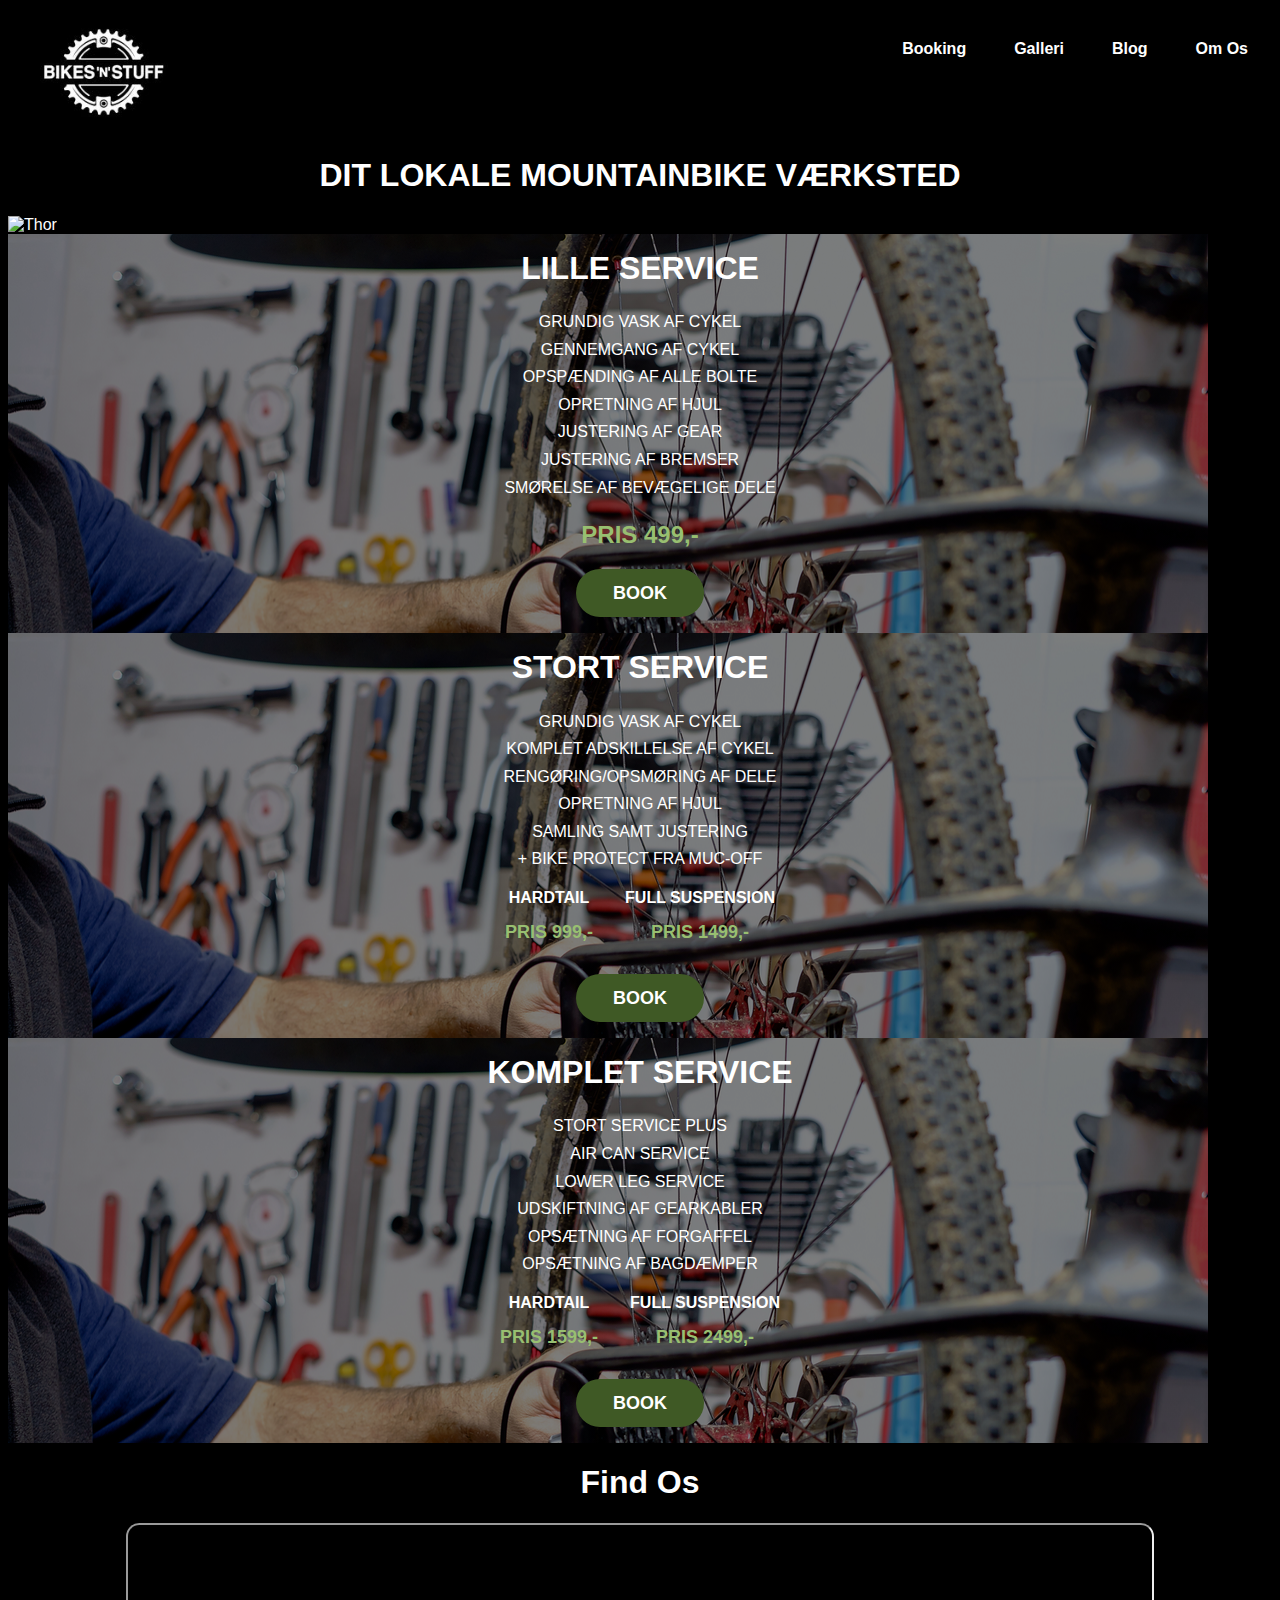
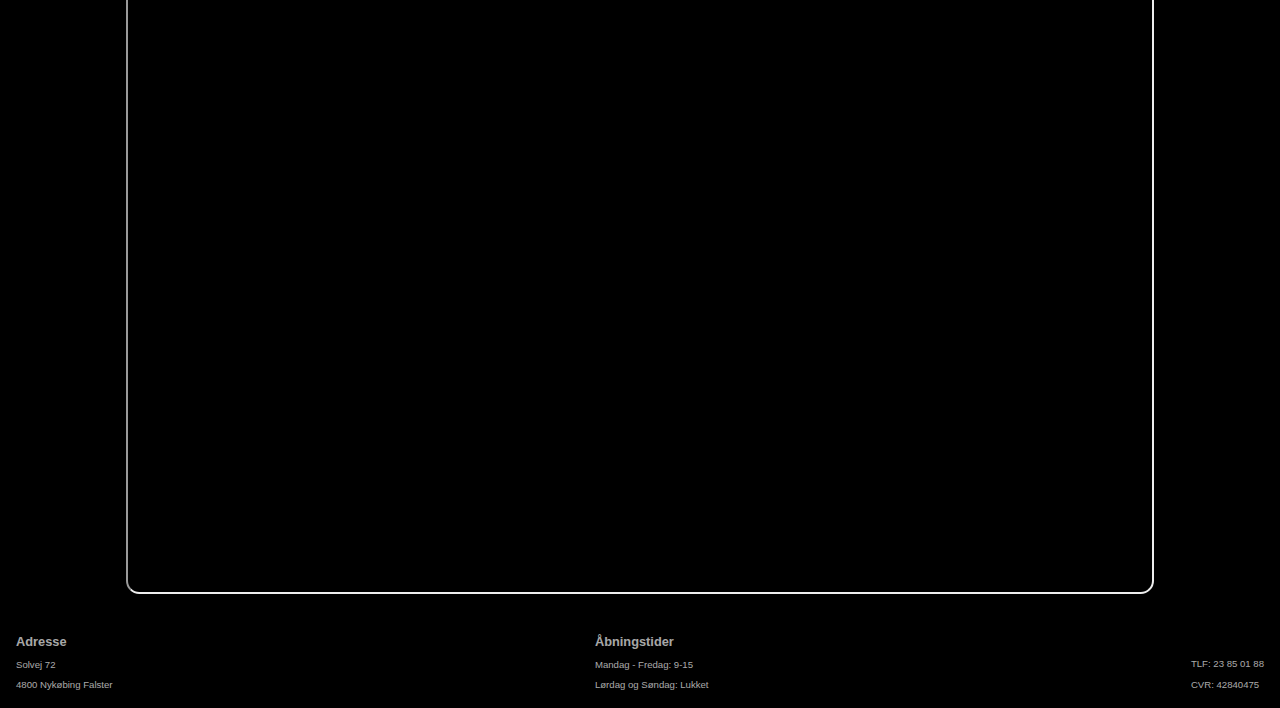
==== index.html @ e51a757e "made media icons clickable" ====
<!DOCTYPE html>
<html lang="da">

<head>
    <meta charset="UTF-8">
    <meta http-equiv="X-UA-Compatible" content="IE=edge">
    <meta name="viewport" content="width=device-width, initial-scale=1.0">
    <title>Bikes N Stuff</title>
    <meta name="robots" content="noindex, nofollow">
    <meta name="format-detection" content="telephone=no">
    <link rel="stylesheet" href="/main.css">
    <script src="https://kit.fontawesome.com/98841c9d3e.js" crossorigin="anonymous" defer></script>
    <script src="/script.js" defer></script>
</head>

<body>
    <nav>
        <img src="/images/bikesnstuff.jpg" alt="bikesnstuff logo">
        <button class="mobile-nav-toggle">
            <a class="fa-solid fa-bars"></a>
        </button>
        <ul data-visible="false">
            <li><a href="">Booking</a></li>
            <li><a href="">Galleri</a></li>
            <li><a href="">Blog</a></li>
            <li><a href="">Om Os</a></li>
        </ul>
    </nav>
    <section class="eyecatch">
        <h1>Dit lokale mountainbike værksted</h1>
        <div class="img-container">
            <img src="/images/thor.png" alt="Thor">
        </div>

    </section>
    <section class="serviceBox">
        <h1>LILLE SERVICE</h1>
        <p> Grundig vask af cykel</p>
        <p>Gennemgang af cykel</p>
        <p>Opspænding af alle bolte</p>
        <p>Opretning af hjul</p>
        <p>Justering af gear</p>
        <p>Justering af bremser</p>
        <p>Smørelse af bevægelige dele</p>
        <h2>
            PRIS 499,-
        </h2>
        <button><a href="">BOOK</a></button>
    </section>
    <section class="serviceBox">
        <h1>STORT SERVICE</h1>
        <p> Grundig vask af cykel</p>
        <p>KOMPLET ADSKILLELSE AF CYKEL</p>
        <p>RENGØRING/OPSMØRING AF DELE</p>
        <p>Opretning af hjul</p>
        <p>SAMLING SAMT JUSTERING</p>
        <p>+ BIKE PROTECT FRA MUC-OFF</p>
        <div class="duoOptions">
            <div class="optionBox">
                <h1>HARDTAIL</h1>
                <h2>PRIS 999,-</h2>
            </div>
            <div class="optionBox">
                <h1>FULL SUSPENSION</h1>
                <h2>PRIS 1499,-</h2>
            </div>
        </div>

        <button><a href="">BOOK</a></button>
    </section>
    <section class="serviceBox">
        <h1>KOMPLET SERVICE</h1>
        <p>STORT SERVICE PLUS</p>
        <p>AIR CAN SERVICE</p>
        <p>LOWER LEG SERVICE</p>
        <p>UDSKIFTNING AF GEARKABLER</p>
        <p>OPSÆTNING AF FORGAFFEL</p>
        <p>OPSÆTNING AF BAGDÆMPER</p>
        <div class="duoOptions">
            <div class="optionBox">
                <h1>HARDTAIL</h1>
                <h2>PRIS 1599,-</h2>
            </div>
            <div class="optionBox">
                <h1>FULL SUSPENSION</h1>
                <h2>PRIS 2499,-</h2>
            </div>
        </div>

        <button><a href="">BOOK</a></button>
    </section>
    <section class="findUs">
        <h1>Find Os</h1>
        <iframe
            src="https://www.google.com/maps/embed?pb=!1m18!1m12!1m3!1d2362.480455446209!2d11.882973429618659!3d54.76478341544365!2m3!1f0!2f0!3f0!3m2!1i1024!2i768!4f13.1!3m3!1m2!1s0x47ad304ff68b22fd%3A0x6021f1e4c70beea5!2sSolvej%2072%2C%204800%20Nyk%C3%B8bing%20Falster!5e0!3m2!1sda!2sdk!4v1653644455386!5m2!1sda!2sdk"
            allowfullscreen="" loading="lazy" referrerpolicy="no-referrer-when-downgrade"></iframe>
    </section>

    <footer>
        <div class="footerBox">
            <h1>Adresse</h1>
            <p>Solvej 72</p>
            <p>4800 Nykøbing Falster</p>
        </div>
        <div class="footerBox">
            <h1>Åbningstider</h1>
            <p>Mandag - Fredag: 9-15</p>
            <p>Lørdag og Søndag: Lukket</p>
        </div>
        <div class="footerBox">
            <div class="mediaIcons">
                <a href="https://www.instagram.com/bikesnstuffdk/" target="_blank"
                    class="button fa-brands fa-instagram"></a>
                <a href="https://www.facebook.com/bikesnstuffdk" target="_blank"
                    class="button fa-brands fa-facebook"></a>
            </div>
            <p>TLF: 23 85 01 88</p>
            <p>CVR: 42840475</p>
        </div>

    </footer>
</body>

</html>
---- main.css ----
:root {
    --accentColor: #3F5925;
    --secondaryAccentColor: #98BF71;
}

body {
    color: white;
    font-family: "HelveticaNeue-Light", "Helvetica Neue Light", "Helvetica Neue",
        Helvetica, Arial, "Lucida Grande", sans-serif;
    background-color: black;
}

@media (max-width: 35em) {
    body {
        margin: 0;
        padding: 0;
    }

}

.eyecatch {
    display: flex;
    flex-direction: column;
    justify-content: center;
}

.eyecatch h1 {
    /* width: max(80vw, 10rem); */
    font-size: 2rem;
    font-weight: 700;
    text-align: center;
    text-transform: uppercase;
}

.img-container {
    width: 100vw;
    /*any size*/
    height: 20%;
    /*any size*/

}

.img-container img {
    width: 100%;
    height: 100%;
    object-fit: contain;
}

.serviceBox {
    display: flex;
    flex-direction: column;
    justify-content: flex-start;
    align-items: center;
    background-image: linear-gradient(0deg, rgba(0, 0, 0, 0.5), rgba(0, 0, 0, 0.5)), url(/images/template.png);
    background-repeat: no-repeat;
    height: auto;
    padding-top: 1rem;
    padding-bottom: 1rem;
}

/* .serviceBox > * {
    text-align: center;
} */
.serviceBox h1 {
    margin-top: 0;
}

.serviceBox p {
    font-weight: 200;
    margin-block: 0.3rem;
    text-transform: uppercase;
}

.serviceBox h2 {
    color: var(--secondaryAccentColor);
}

.serviceBox button {
    background-color: #3F5925;
    border: none;
    height: 3rem;
    width: 8rem;
    border-radius: 20pt;
}

.serviceBox button a {
    font-size: large;
    font-weight: bold;
    color: white;
    text-decoration: none;
}

.duoOptions {
    display: flex;
    flex-direction: row;
    /* justify-content: center;
    align-items: center; */
}

.duoOptions h1 {
    font-size: medium;
}

.duoOptions h2 {
    font-size: large;
}

.optionBox {
    text-align: center;
    margin: 1rem;
}


.findUs {
    display: flex;
    align-items: center;
    flex-direction: column;
}

.findUs iframe {
    width: min(80vw, 800pt);
    height: min(80vw, 500pt);
    border-radius: 10pt;
}





/* NAVIGATION */
nav {
    /* margin-inline: 5rem; */
    margin-left: 2rem;
    display: flex;
    justify-content: space-between;

}

nav img {
    width: 8rem;
}

nav ul {
    list-style: none;
    display: flex;
    justify-content: flex-end;

}

nav li {
    margin: 1rem;
}

nav li a {
    font-weight: bold;
    padding: 0.5rem;

}

nav ul li a:hover {
    background-color: var(--accentColor);
    border-radius: 2rem;
}

nav li a {
    text-decoration: none;
    color: #fff;
}

.mobile-nav-toggle {
    display: none;
}

@media (max-width: 35em) {
    nav {
        /* position: fixed; */
        /* inset: 0 0 0 30%; */
        flex-direction: column;

    }

    nav ul {
        flex-direction: column;
        background-color: rgb(0, 0, 0);

        display: none;
        padding-top: 3rem;
        width: 100%;
        margin: 0;
        margin-top: 1rem;
    }

    nav ul li {
        font-size: 1.5rem;
        display: flex;
        justify-content: flex-end;
        /* margin-right: 2rem; */
        margin-block: 0;
    }




    nav ul[data-visible="true"] {
        display: block;
        position: absolute;
        padding-top: 4rem;
        right: 0rem;
        /* margin-right: 4rem; */

    }

    .mobile-nav-toggle {

        display: flex;
        justify-content: flex-end;
        z-index: 9999;
        font-size: 25pt;
        width: 25pt;
        position: absolute;
        aspect-ratio: 1;
        color: white;
        background: transparent;
        border: none;
        top: 2rem;
        right: 1rem;
        padding-right: 0.5rem;
    }


}

/* NAVIGATION END */
footer {
    display: flex;
    justify-content: space-between;
    margin-inline: 0.5rem;
    margin-top: 2rem;
}

.footerBox h1 {
    font-size: 0.8rem;
    font-weight: bold;
    color: rgba(255, 255, 255, 0.670);
}

.footerBox p {
    font-size: 0.6rem;
    color: rgba(255, 255, 255, 0.670);
}

.mediaIcons {
    font-size: 15pt;
}

a.button {
    -webkit-appearance: button;
    -moz-appearance: button;
    appearance: button;

    margin-right: 2pt;
    text-decoration: none;
    color: white;
}
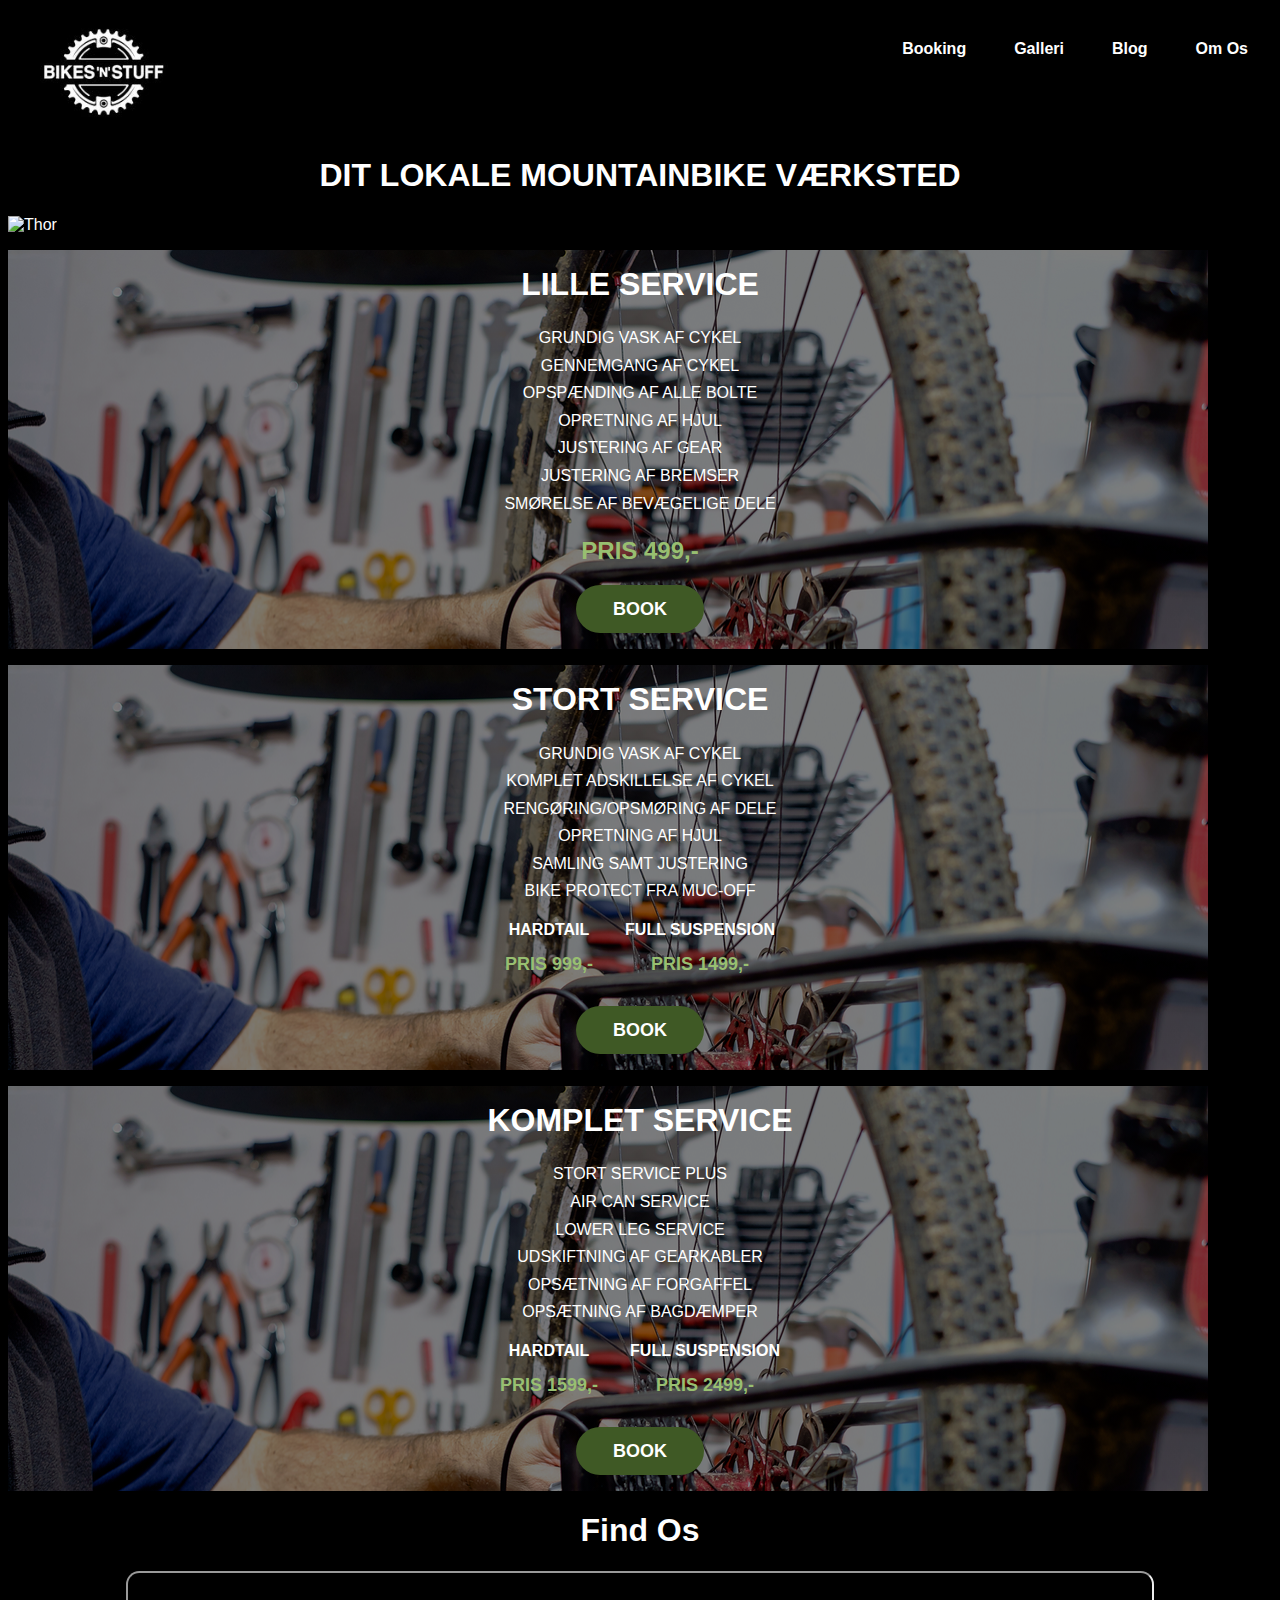
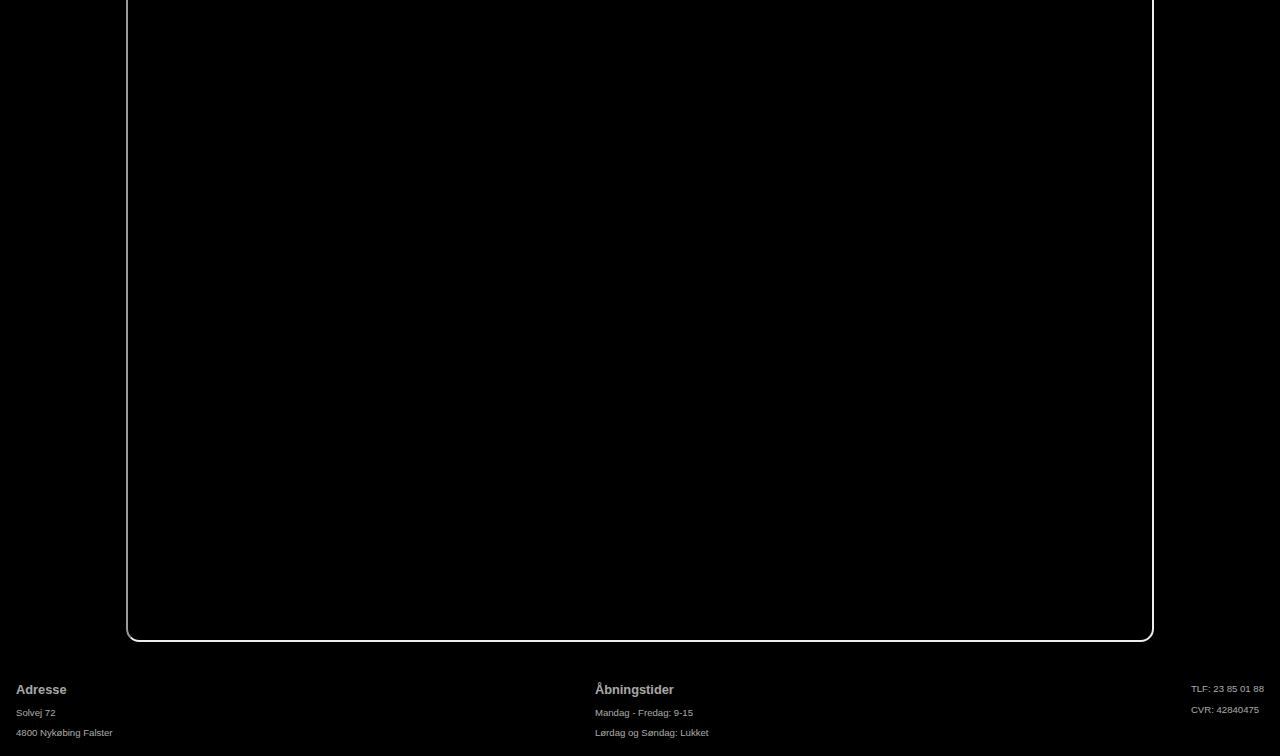
==== commit e2a9cf30: "added selection options in booking" ====
--- a/index.html
+++ b/index.html
@@ -8,9 +8,9 @@
     <title>Bikes N Stuff</title>
     <meta name="robots" content="noindex, nofollow">
     <meta name="format-detection" content="telephone=no">
-    <link rel="stylesheet" href="/main.css">
+    <link rel="stylesheet" href="/styles/main.css">
     <script src="https://kit.fontawesome.com/98841c9d3e.js" crossorigin="anonymous" defer></script>
-    <script src="/script.js" defer></script>
+    <script src="/script/main.js" defer></script>
 </head>
 
 <body>
@@ -49,12 +49,12 @@
     </section>
     <section class="serviceBox">
         <h1>STORT SERVICE</h1>
-        <p> Grundig vask af cykel</p>
-        <p>KOMPLET ADSKILLELSE AF CYKEL</p>
-        <p>RENGØRING/OPSMØRING AF DELE</p>
+        <p>Grundig vask af cykel</p>
+        <p>Komplet adskillelse af cykel</p>
+        <p>Rengøring/opsmøring af dele</p>
         <p>Opretning af hjul</p>
-        <p>SAMLING SAMT JUSTERING</p>
-        <p>+ BIKE PROTECT FRA MUC-OFF</p>
+        <p>Samling samt justering</p>
+        <p>Bike Protect fra Muc-Off</p>
         <div class="duoOptions">
             <div class="optionBox">
                 <h1>HARDTAIL</h1>
--- a/styles/main.css
+++ b/styles/main.css
@@ -0,0 +1,262 @@
+:root {
+    --accentColor: #3F5925;
+    --secondaryAccentColor: #98BF71;
+}
+
+body {
+    color: white;
+    font-family: "HelveticaNeue-Light", "Helvetica Neue Light", "Helvetica Neue",
+        Helvetica, Arial, "Lucida Grande", sans-serif;
+    background-color: black;
+}
+
+@media (max-width: 35em) {
+    body {
+        margin: 0;
+        padding: 0;
+    }
+
+}
+
+.eyecatch {
+    display: flex;
+    flex-direction: column;
+    justify-content: center;
+}
+
+.eyecatch h1 {
+    /* width: max(80vw, 10rem); */
+    font-size: 2rem;
+    font-weight: 700;
+    text-align: center;
+    text-transform: uppercase;
+}
+
+.img-container {
+    width: 100vw;
+    /*any size*/
+    height: 20%;
+    /*any size*/
+
+}
+
+.img-container img {
+    width: 100%;
+    height: 100%;
+    object-fit: contain;
+}
+
+.serviceBox {
+    display: flex;
+    flex-direction: column;
+    justify-content: flex-start;
+    align-items: center;
+    background-image: linear-gradient(0deg, rgba(0, 0, 0, 0.5), rgba(0, 0, 0, 0.5)), url(/images/template.png);
+    background-repeat: no-repeat;
+    height: auto;
+    padding-top: 1rem;
+    padding-bottom: 1rem;
+    margin-top: 1rem;
+}
+
+/* .serviceBox > * {
+    text-align: center;
+} */
+.serviceBox h1 {
+    margin-top: 0;
+}
+
+.serviceBox p {
+    font-weight: 200;
+    margin-block: 0.3rem;
+    text-transform: uppercase;
+}
+
+.serviceBox h2 {
+    color: var(--secondaryAccentColor);
+}
+
+.serviceBox button {
+    background-color: #3F5925;
+    border: none;
+    height: 3rem;
+    width: 8rem;
+    border-radius: 20pt;
+}
+
+.serviceBox button a {
+    font-size: large;
+    font-weight: bold;
+    color: white;
+    text-decoration: none;
+}
+
+.duoOptions {
+    display: flex;
+    flex-direction: row;
+    /* justify-content: center;
+    align-items: center; */
+}
+
+.duoOptions h1 {
+    font-size: medium;
+}
+
+.duoOptions h2 {
+    font-size: large;
+}
+
+.optionBox {
+    text-align: center;
+    margin: 1rem;
+}
+
+
+.findUs {
+    display: flex;
+    align-items: center;
+    flex-direction: column;
+}
+
+.findUs iframe {
+    width: min(80vw, 800pt);
+    height: min(80vw, 500pt);
+    border-radius: 10pt;
+}
+
+
+
+
+
+/* NAVIGATION */
+nav {
+    /* margin-inline: 5rem; */
+    margin-left: 2rem;
+    display: flex;
+    justify-content: space-between;
+
+}
+
+nav img {
+    width: 8rem;
+}
+
+nav ul {
+    list-style: none;
+    display: flex;
+    justify-content: flex-end;
+
+}
+
+nav li {
+    margin: 1rem;
+}
+
+nav li a {
+    font-weight: bold;
+    padding: 0.5rem;
+
+}
+
+nav ul li a:hover {
+    background-color: var(--accentColor);
+    border-radius: 2rem;
+}
+
+nav li a {
+    text-decoration: none;
+    color: #fff;
+}
+
+.mobile-nav-toggle {
+    display: none;
+}
+
+@media (max-width: 35em) {
+    nav {
+        /* position: fixed; */
+        /* inset: 0 0 0 30%; */
+        flex-direction: column;
+
+    }
+
+    nav ul {
+        flex-direction: column;
+        background-color: rgb(0, 0, 0);
+
+        display: none;
+        padding-top: 3rem;
+        width: 100%;
+        margin: 0;
+        margin-top: 1rem;
+    }
+
+    nav ul li {
+        font-size: 1.5rem;
+        display: flex;
+        justify-content: flex-end;
+        /* margin-right: 2rem; */
+        margin-block: 0;
+    }
+
+
+
+
+    nav ul[data-visible="true"] {
+        display: block;
+        position: absolute;
+        padding-top: 4rem;
+        right: 0rem;
+        /* margin-right: 4rem; */
+
+    }
+
+    .mobile-nav-toggle {
+
+        display: flex;
+        justify-content: flex-end;
+        z-index: 9999;
+        font-size: 25pt;
+        width: 25pt;
+        position: absolute;
+        aspect-ratio: 1;
+        color: white;
+        background: transparent;
+        border: none;
+        top: 2rem;
+        right: 1rem;
+        padding-right: 0.5rem;
+    }
+
+
+}
+
+/* NAVIGATION END */
+footer {
+    display: flex;
+    justify-content: space-between;
+    margin-inline: 0.5rem;
+    margin-top: 2rem;
+}
+
+.footerBox h1 {
+    font-size: 0.8rem;
+    font-weight: bold;
+    color: rgba(255, 255, 255, 0.670);
+}
+
+.footerBox p {
+    font-size: 0.6rem;
+    color: rgba(255, 255, 255, 0.670);
+}
+
+.mediaIcons {
+    font-size: 15pt;
+}
+
+a.button {
+    /* width: fit-content;
+    margin-right: 2pt; */
+    text-decoration: none;
+    color: white;
+}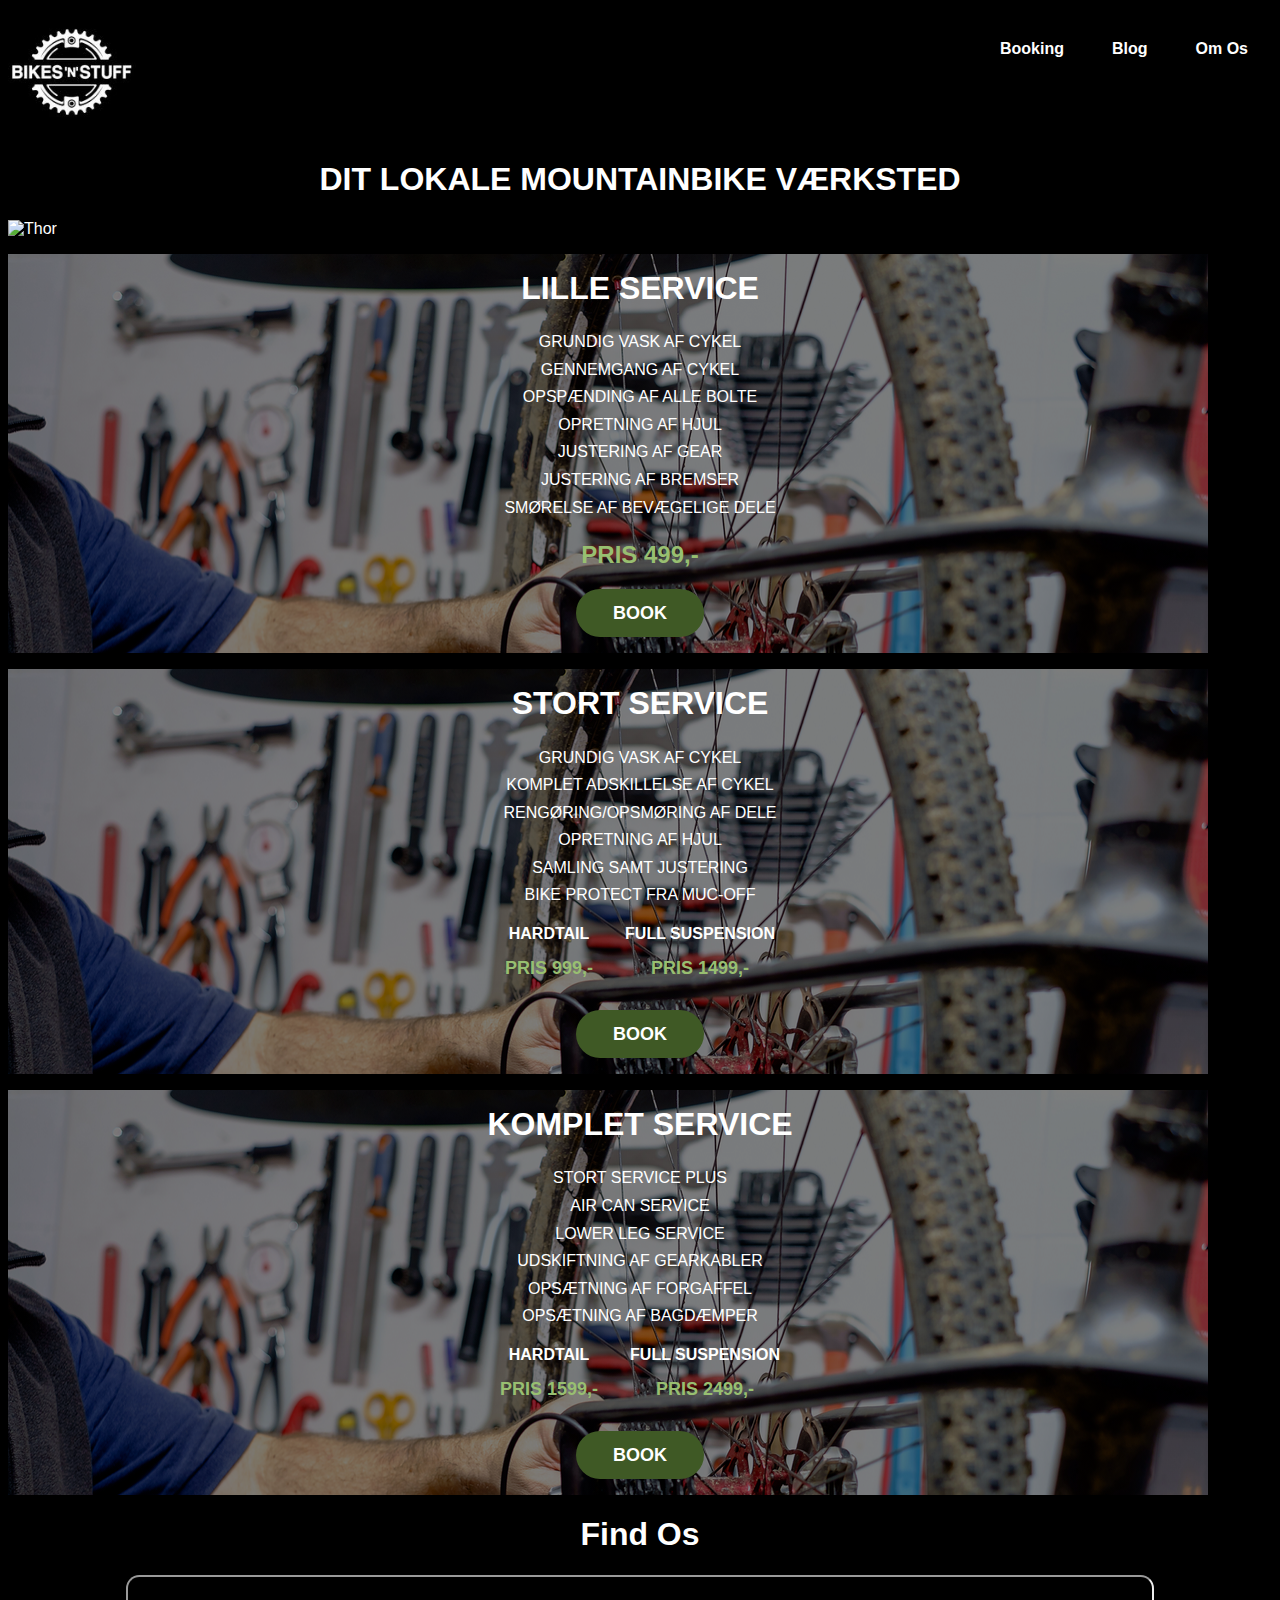
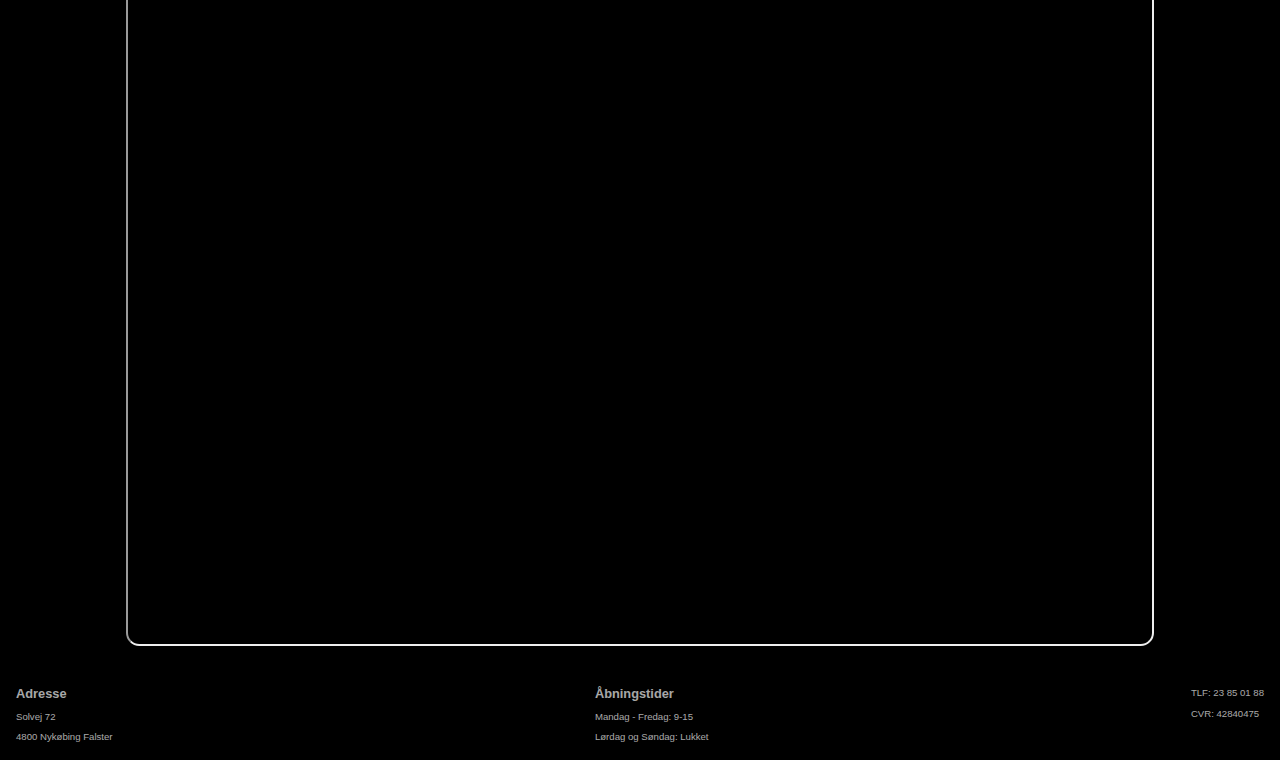
==== commit 7d3e09b1: "added footer to every page and img object fit" ====
--- a/index.html
+++ b/index.html
@@ -9,21 +9,22 @@
     <meta name="robots" content="noindex, nofollow">
     <meta name="format-detection" content="telephone=no">
     <link rel="stylesheet" href="/styles/main.css">
+    <link rel="stylesheet" href="/styles/frontpage.css">
     <script src="https://kit.fontawesome.com/98841c9d3e.js" crossorigin="anonymous" defer></script>
     <script src="/script/main.js" defer></script>
 </head>
 
 <body>
     <nav>
-        <img src="/images/bikesnstuff.jpg" alt="bikesnstuff logo">
+        <a href="/index.html"><img src="/images/bikesnstuff.jpg" alt="bikesnstuff logo"></a>
         <button class="mobile-nav-toggle">
             <a class="fa-solid fa-bars"></a>
         </button>
         <ul data-visible="false">
-            <li><a href="">Booking</a></li>
-            <li><a href="">Galleri</a></li>
-            <li><a href="">Blog</a></li>
-            <li><a href="">Om Os</a></li>
+            <li><a href="/booking.html">Booking</a></li>
+            <!-- <li><a href="">Galleri</a></li> -->
+            <li><a href="/blog.html">Blog</a></li>
+            <li><a href="/about-us.html">Om Os</a></li>
         </ul>
     </nav>
     <section class="eyecatch">
@@ -35,7 +36,7 @@
     </section>
     <section class="serviceBox">
         <h1>LILLE SERVICE</h1>
-        <p> Grundig vask af cykel</p>
+        <p>Grundig vask af cykel</p>
         <p>Gennemgang af cykel</p>
         <p>Opspænding af alle bolte</p>
         <p>Opretning af hjul</p>
@@ -70,12 +71,12 @@
     </section>
     <section class="serviceBox">
         <h1>KOMPLET SERVICE</h1>
-        <p>STORT SERVICE PLUS</p>
-        <p>AIR CAN SERVICE</p>
-        <p>LOWER LEG SERVICE</p>
-        <p>UDSKIFTNING AF GEARKABLER</p>
-        <p>OPSÆTNING AF FORGAFFEL</p>
-        <p>OPSÆTNING AF BAGDÆMPER</p>
+        <p>Stort Service Plus</p>
+        <p>Air Can Service</p>
+        <p>Lower Leg Service</p>
+        <p>Udskiftning af gearkabler</p>
+        <p>Opsætning af forgaffel</p>
+        <p>Opsætning af bagdæmper</p>
         <div class="duoOptions">
             <div class="optionBox">
                 <h1>HARDTAIL</h1>
--- a/styles/main.css
+++ b/styles/main.css
@@ -10,128 +10,11 @@
     background-color: black;
 }
 
-@media (max-width: 35em) {
-    body {
-        margin: 0;
-        padding: 0;
-    }
-
-}
-
-.eyecatch {
-    display: flex;
-    flex-direction: column;
-    justify-content: center;
-}
-
-.eyecatch h1 {
-    /* width: max(80vw, 10rem); */
-    font-size: 2rem;
-    font-weight: 700;
-    text-align: center;
-    text-transform: uppercase;
-}
-
-.img-container {
-    width: 100vw;
-    /*any size*/
-    height: 20%;
-    /*any size*/
-
-}
-
-.img-container img {
-    width: 100%;
-    height: 100%;
-    object-fit: contain;
-}
-
-.serviceBox {
-    display: flex;
-    flex-direction: column;
-    justify-content: flex-start;
-    align-items: center;
-    background-image: linear-gradient(0deg, rgba(0, 0, 0, 0.5), rgba(0, 0, 0, 0.5)), url(/images/template.png);
-    background-repeat: no-repeat;
-    height: auto;
-    padding-top: 1rem;
-    padding-bottom: 1rem;
-    margin-top: 1rem;
-}
-
-/* .serviceBox > * {
-    text-align: center;
-} */
-.serviceBox h1 {
-    margin-top: 0;
-}
-
-.serviceBox p {
-    font-weight: 200;
-    margin-block: 0.3rem;
-    text-transform: uppercase;
-}
-
-.serviceBox h2 {
-    color: var(--secondaryAccentColor);
-}
-
-.serviceBox button {
-    background-color: #3F5925;
-    border: none;
-    height: 3rem;
-    width: 8rem;
-    border-radius: 20pt;
-}
-
-.serviceBox button a {
-    font-size: large;
-    font-weight: bold;
-    color: white;
-    text-decoration: none;
-}
-
-.duoOptions {
-    display: flex;
-    flex-direction: row;
-    /* justify-content: center;
-    align-items: center; */
-}
-
-.duoOptions h1 {
-    font-size: medium;
-}
-
-.duoOptions h2 {
-    font-size: large;
-}
-
-.optionBox {
-    text-align: center;
-    margin: 1rem;
-}
-
-
-.findUs {
-    display: flex;
-    align-items: center;
-    flex-direction: column;
-}
-
-.findUs iframe {
-    width: min(80vw, 800pt);
-    height: min(80vw, 500pt);
-    border-radius: 10pt;
-}
-
-
-
-
 
 /* NAVIGATION */
 nav {
     /* margin-inline: 5rem; */
-    margin-left: 2rem;
+    /* margin-left: 2rem; */
     display: flex;
     justify-content: space-between;
 
@@ -240,14 +123,17 @@
 }
 
 .footerBox h1 {
+    justify-content: left;
     font-size: 0.8rem;
     font-weight: bold;
     color: rgba(255, 255, 255, 0.670);
+    margin-left: 0 !important;
 }
 
 .footerBox p {
     font-size: 0.6rem;
     color: rgba(255, 255, 255, 0.670);
+    padding: 0 !important;
 }
 
 .mediaIcons {
--- a/styles/frontpage.css
+++ b/styles/frontpage.css
@@ -0,0 +1,116 @@
+@media (max-width: 35em) {
+    body {
+        margin: 0;
+        padding: 0;
+    }
+
+}
+
+.eyecatch {
+    display: flex;
+    flex-direction: column;
+    justify-content: center;
+}
+
+.eyecatch h1 {
+    /* width: max(80vw, 10rem); */
+    font-size: 2rem;
+    font-weight: 700;
+    text-align: center;
+    text-transform: uppercase;
+}
+
+.img-container {
+    width: 100vw;
+    /*any size*/
+    height: 20%;
+    /*any size*/
+
+}
+
+.img-container img {
+    width: 100%;
+    height: 100%;
+    object-fit: contain;
+}
+
+.serviceBox {
+    display: flex;
+    flex-direction: column;
+    justify-content: flex-start;
+    align-items: center;
+    background-image: linear-gradient(0deg, rgba(0, 0, 0, 0.5), rgba(0, 0, 0, 0.5)), url(/images/template.png);
+    background-repeat: no-repeat;
+    height: auto;
+    padding-top: 1rem;
+    padding-bottom: 1rem;
+    margin-top: 1rem;
+}
+
+/* .serviceBox > * {
+    text-align: center;
+} */
+.serviceBox h1 {
+    margin-top: 0;
+}
+
+.serviceBox p {
+    font-weight: 200;
+    margin-block: 0.3rem;
+    text-transform: uppercase;
+}
+
+.serviceBox h2 {
+    color: var(--secondaryAccentColor);
+}
+
+.serviceBox button {
+    background-color: #3F5925;
+    border: none;
+    height: 3rem;
+    width: 8rem;
+    border-radius: 20pt;
+}
+
+.serviceBox button a {
+    font-size: large;
+    font-weight: bold;
+    color: white;
+    text-decoration: none;
+}
+
+.duoOptions {
+    display: flex;
+    flex-direction: row;
+    /* justify-content: center;
+    align-items: center; */
+}
+
+.duoOptions h1 {
+    font-size: medium;
+}
+
+.duoOptions h2 {
+    font-size: large;
+}
+
+.optionBox {
+    text-align: center;
+    margin: 1rem;
+}
+
+
+.findUs {
+    display: flex;
+    align-items: center;
+    flex-direction: column;
+}
+
+.findUs iframe {
+    width: min(80vw, 800pt);
+    height: min(80vw, 500pt);
+    border-radius: 10pt;
+}
+
+
+
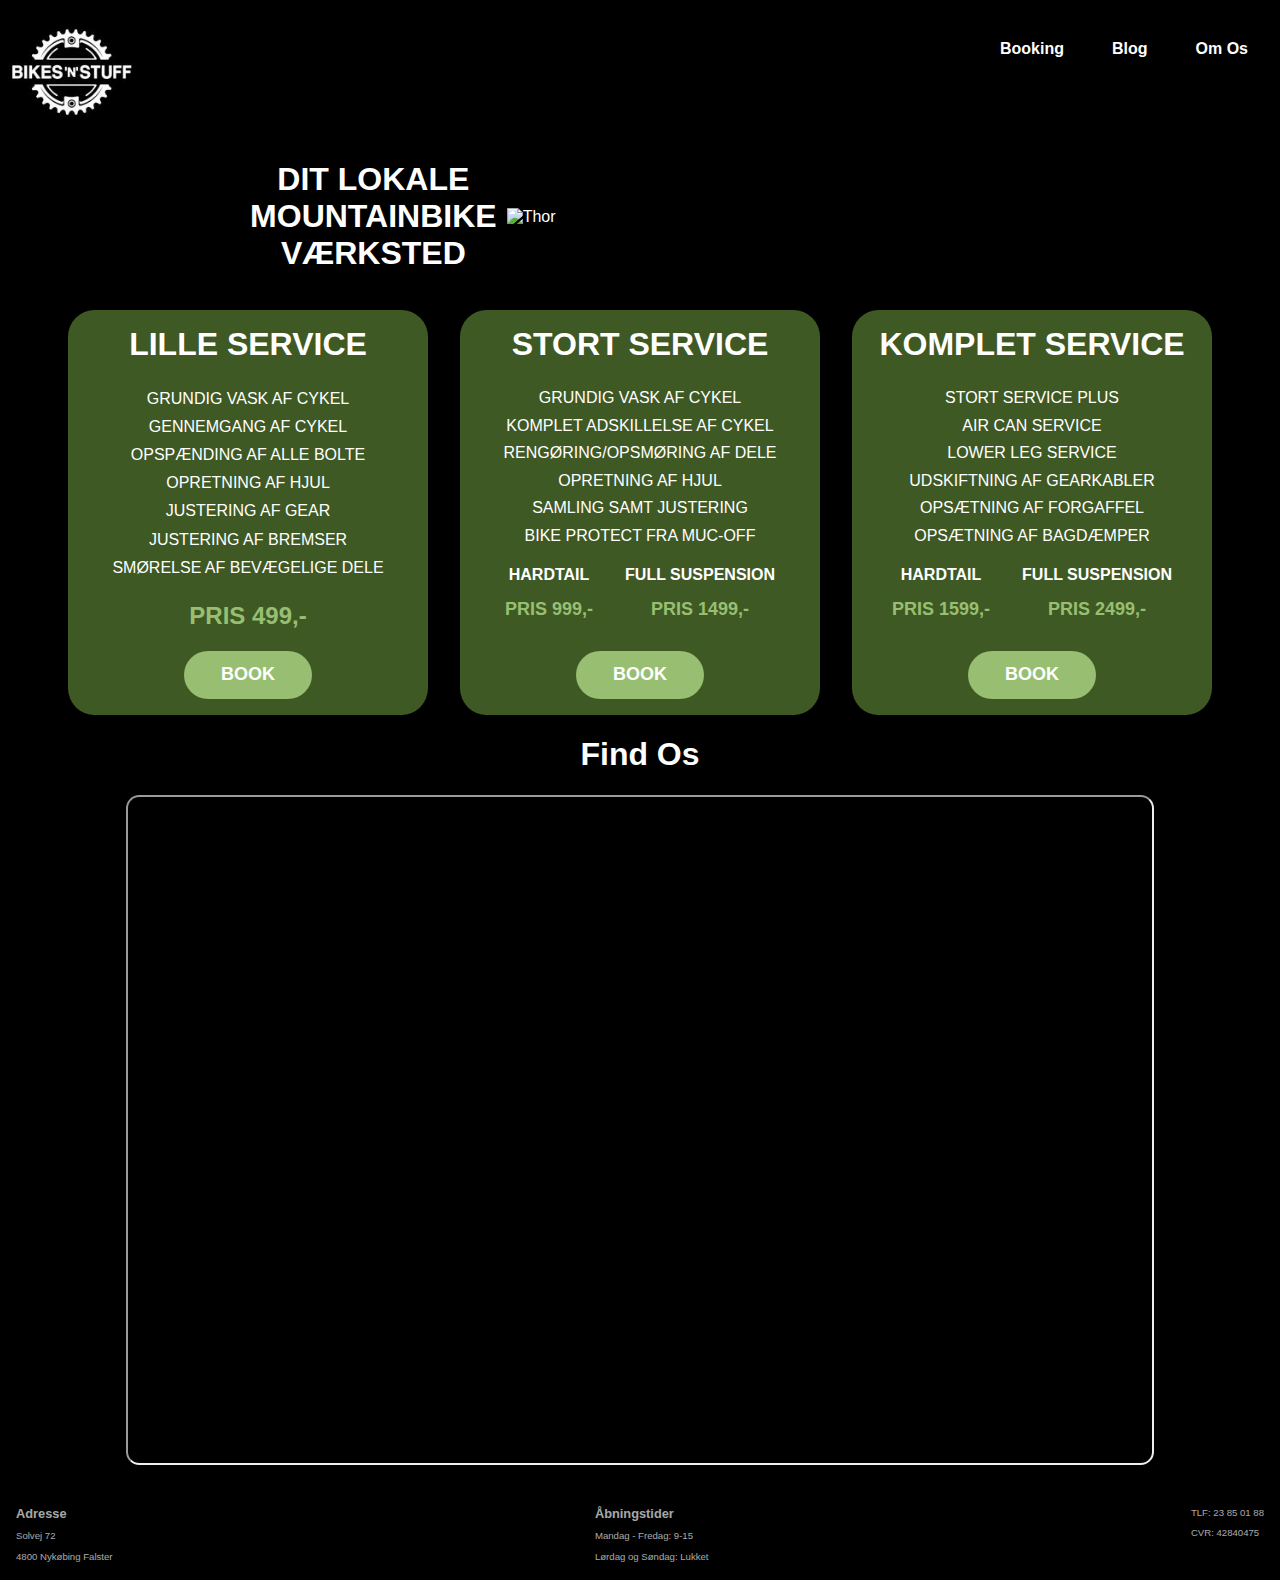
==== commit 7c8c24a6: "made frontpage more responsive" ====
--- a/index.html
+++ b/index.html
@@ -5,6 +5,9 @@
     <meta charset="UTF-8">
     <meta http-equiv="X-UA-Compatible" content="IE=edge">
     <meta name="viewport" content="width=device-width, initial-scale=1.0">
+    <meta name="description"
+        content="Dit lokale mountainbike mekaniker i Nykøbing Falster. Køb og få repareret mountainbikes og almindelige cykler, der er også åbent for forslag og andre ydelser ved forespørgsel.">
+    <meta name="keywords" content="Mountainbike, Elcykel, Cykelværksted, cykel, hardtail, full suspension">
     <title>Bikes N Stuff</title>
     <meta name="robots" content="noindex, nofollow">
     <meta name="format-detection" content="telephone=no">
@@ -34,61 +37,63 @@
         </div>
 
     </section>
-    <section class="serviceBox">
-        <h1>LILLE SERVICE</h1>
-        <p>Grundig vask af cykel</p>
-        <p>Gennemgang af cykel</p>
-        <p>Opspænding af alle bolte</p>
-        <p>Opretning af hjul</p>
-        <p>Justering af gear</p>
-        <p>Justering af bremser</p>
-        <p>Smørelse af bevægelige dele</p>
-        <h2>
-            PRIS 499,-
-        </h2>
-        <button><a href="">BOOK</a></button>
-    </section>
-    <section class="serviceBox">
-        <h1>STORT SERVICE</h1>
-        <p>Grundig vask af cykel</p>
-        <p>Komplet adskillelse af cykel</p>
-        <p>Rengøring/opsmøring af dele</p>
-        <p>Opretning af hjul</p>
-        <p>Samling samt justering</p>
-        <p>Bike Protect fra Muc-Off</p>
-        <div class="duoOptions">
-            <div class="optionBox">
-                <h1>HARDTAIL</h1>
-                <h2>PRIS 999,-</h2>
+    <section class="services">
+        <section class="serviceBox">
+            <h1>LILLE SERVICE</h1>
+            <p>Grundig vask af cykel</p>
+            <p>Gennemgang af cykel</p>
+            <p>Opspænding af alle bolte</p>
+            <p>Opretning af hjul</p>
+            <p>Justering af gear</p>
+            <p>Justering af bremser</p>
+            <p>Smørelse af bevægelige dele</p>
+            <h2>
+                PRIS 499,-
+            </h2>
+            <button><a href="/booking.html#book1">BOOK</a></button>
+        </section>
+        <section class="serviceBox">
+            <h1>STORT SERVICE</h1>
+            <p>Grundig vask af cykel</p>
+            <p>Komplet adskillelse af cykel</p>
+            <p>Rengøring/opsmøring af dele</p>
+            <p>Opretning af hjul</p>
+            <p>Samling samt justering</p>
+            <p>Bike Protect fra Muc-Off</p>
+            <div class="duoOptions">
+                <div class="optionBox">
+                    <h1>HARDTAIL</h1>
+                    <h2>PRIS 999,-</h2>
+                </div>
+                <div class="optionBox">
+                    <h1>FULL SUSPENSION</h1>
+                    <h2>PRIS 1499,-</h2>
+                </div>
             </div>
-            <div class="optionBox">
-                <h1>FULL SUSPENSION</h1>
-                <h2>PRIS 1499,-</h2>
+
+            <button><a href="/booking.html#book2">BOOK</a></button>
+        </section>
+        <section class="serviceBox">
+            <h1>KOMPLET SERVICE</h1>
+            <p>Stort Service Plus</p>
+            <p>Air Can Service</p>
+            <p>Lower Leg Service</p>
+            <p>Udskiftning af gearkabler</p>
+            <p>Opsætning af forgaffel</p>
+            <p>Opsætning af bagdæmper</p>
+            <div class="duoOptions">
+                <div class="optionBox">
+                    <h1>HARDTAIL</h1>
+                    <h2>PRIS 1599,-</h2>
+                </div>
+                <div class="optionBox">
+                    <h1>FULL SUSPENSION</h1>
+                    <h2>PRIS 2499,-</h2>
+                </div>
             </div>
-        </div>
 
-        <button><a href="">BOOK</a></button>
-    </section>
-    <section class="serviceBox">
-        <h1>KOMPLET SERVICE</h1>
-        <p>Stort Service Plus</p>
-        <p>Air Can Service</p>
-        <p>Lower Leg Service</p>
-        <p>Udskiftning af gearkabler</p>
-        <p>Opsætning af forgaffel</p>
-        <p>Opsætning af bagdæmper</p>
-        <div class="duoOptions">
-            <div class="optionBox">
-                <h1>HARDTAIL</h1>
-                <h2>PRIS 1599,-</h2>
-            </div>
-            <div class="optionBox">
-                <h1>FULL SUSPENSION</h1>
-                <h2>PRIS 2499,-</h2>
-            </div>
-        </div>
-
-        <button><a href="">BOOK</a></button>
+            <button><a href="/booking.html#book3">BOOK</a></button>
+        </section>
     </section>
     <section class="findUs">
         <h1>Find Os</h1>
--- a/styles/frontpage.css
+++ b/styles/frontpage.css
@@ -10,10 +10,18 @@
     display: flex;
     flex-direction: column;
     justify-content: center;
+    align-items: center;
+}
+
+@media (min-width: 40em) {
+    .eyecatch {
+        flex-direction: row;
+    }
 }
 
 .eyecatch h1 {
     /* width: max(80vw, 10rem); */
+    width: 200pt;
     font-size: 2rem;
     font-weight: 700;
     text-align: center;
@@ -21,7 +29,7 @@
 }
 
 .img-container {
-    width: 100vw;
+    width: min(100vw, 400pt);
     /*any size*/
     height: 20%;
     /*any size*/
@@ -34,10 +42,23 @@
     object-fit: contain;
 }
 
+.services {
+    display: flex;
+    flex-direction: column;
+    justify-content: center;
+}
+
+@media (min-width: 60em) {
+
+    .services {
+        flex-direction: row;
+    }
+}
+
 .serviceBox {
     display: flex;
     flex-direction: column;
-    justify-content: flex-start;
+    justify-content: space-between;
     align-items: center;
     background-image: linear-gradient(0deg, rgba(0, 0, 0, 0.5), rgba(0, 0, 0, 0.5)), url(/images/template.png);
     background-repeat: no-repeat;
@@ -47,6 +68,16 @@
     margin-top: 1rem;
 }
 
+@media (min-width: 60em) {
+    .serviceBox {
+        width: 270pt;
+        margin-inline: 1rem;
+        border-radius: 20pt;
+        background-image: none;
+        background-color: var(--accentColor);
+    }
+}
+    
 /* .serviceBox > * {
     text-align: center;
 } */
@@ -65,7 +96,7 @@
 }
 
 .serviceBox button {
-    background-color: #3F5925;
+    background-color: var(--secondaryAccentColor);
     border: none;
     height: 3rem;
     width: 8rem;
@@ -110,7 +141,4 @@
     width: min(80vw, 800pt);
     height: min(80vw, 500pt);
     border-radius: 10pt;
-}
-
-
-
+}